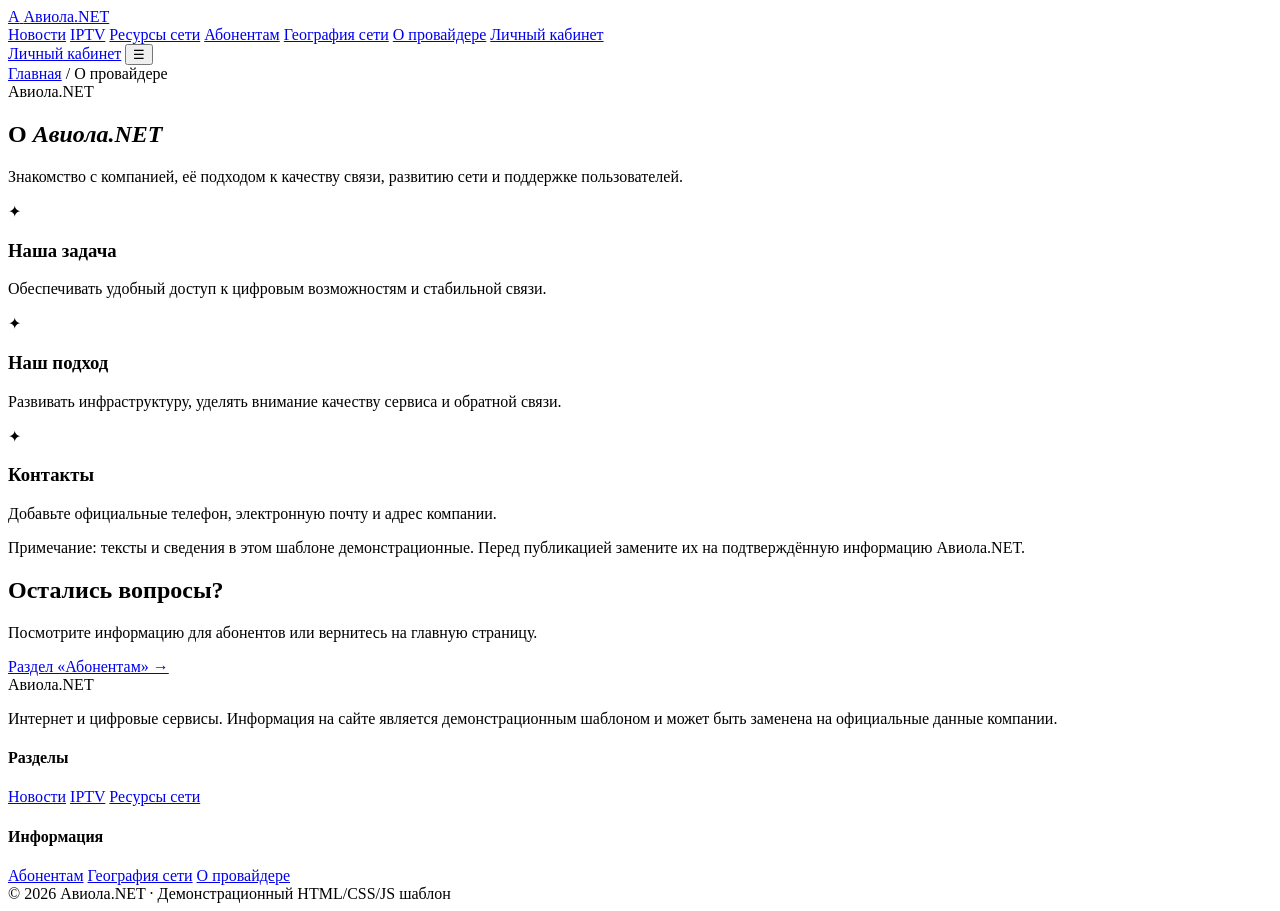
==== about.html @ 0defa591 "Add files via upload" ====
<!doctype html>
<html lang="ru">
<head>
  <meta charset="utf-8">
  <meta name="viewport" content="width=device-width, initial-scale=1">
  <meta name="description" content="Знакомство с компанией, её подходом к качеству связи, развитию сети и поддержке пользователей.">
  <meta name="color-scheme" content="light dark">
  <meta name="theme-color" content="#fbfdff">
  <title>О провайдере — Авиола.NET</title>
  <link rel="icon" href="assets/favicon.svg" type="image/svg+xml">
  <link rel="preconnect" href="https://fonts.googleapis.com">
  <link rel="preconnect" href="https://fonts.gstatic.com" crossorigin>
  <link rel="stylesheet" href="https://fonts.googleapis.com/css2?family=Inter:wght@400;500;600;700;800&display=swap">
  <link rel="stylesheet" href="assets/style.css">
  <!-- Ставим сохранённую тему до отрисовки страницы, чтобы не было мигания -->
  <script>
    try {
      var savedTheme = localStorage.getItem('aviola-theme');
      if (savedTheme === 'light' || savedTheme === 'dark') document.documentElement.dataset.theme = savedTheme;
    } catch (error) {}
  </script>
</head>
<body>
  <div class="topline"></div>

  <header class="site-header">
    <div class="container navbar">
      <a class="brand" href="index.html">
        <span class="brand-mark">А</span>
        <span class="brand-name">Авиола<span>.NET</span></span>
      </a>

      <nav class="site-nav" id="site-nav" aria-label="Основное меню">
        <a href="news.html">Новости</a>
        <a href="iptv.html">IPTV</a>
        <a href="resources.html">Ресурсы сети</a>
        <a href="subscribers.html">Абонентам</a>
        <a href="geography.html">География сети</a>
        <a href="about.html" aria-current="page">О провайдере</a>
        <a class="nav-cta" href="#">Личный кабинет</a>
      </nav>

      <div class="nav-actions">
        <!-- TODO: заменить "#" на адрес личного кабинета (здесь и в меню выше) -->
        <a class="nav-cta" href="#">Личный кабинет</a>
        <button class="menu-toggle" type="button" aria-label="Открыть меню" aria-expanded="false" aria-controls="site-nav">☰</button>
      </div>
    </div>
  </header>

  <main>
    <section class="page-hero">
      <div class="container">
        <div class="breadcrumb"><a href="index.html">Главная</a> / О провайдере</div>
        <span class="eyebrow">Авиола.NET</span>
        <h1>О&nbsp;<em>Авиола.NET</em></h1>
        <p>Знакомство с&nbsp;компанией, её подходом к&nbsp;качеству связи, развитию сети и&nbsp;поддержке пользователей.</p>
      </div>
    </section>

    <section class="section">
      <div class="container">
        <div class="info-grid">
          <article class="info-card">
            <div class="iconbox">✦</div>
            <h3>Наша задача</h3>
            <p>Обеспечивать удобный доступ к&nbsp;цифровым возможностям и&nbsp;стабильной связи.</p>
          </article>
          <article class="info-card">
            <div class="iconbox">✦</div>
            <h3>Наш подход</h3>
            <p>Развивать инфраструктуру, уделять внимание качеству сервиса и&nbsp;обратной связи.</p>
          </article>
          <article class="info-card">
            <div class="iconbox">✦</div>
            <h3>Контакты</h3>
            <p>Добавьте официальные телефон, электронную почту и&nbsp;адрес компании.</p>
          </article>
        </div>

        <div class="notice">Примечание: тексты и&nbsp;сведения в&nbsp;этом шаблоне демонстрационные. Перед публикацией замените их на&nbsp;подтверждённую информацию Авиола.NET.</div>

        <div class="callout">
          <div>
            <h2>Остались вопросы?</h2>
            <p>Посмотрите информацию для&nbsp;абонентов или&nbsp;вернитесь на&nbsp;главную страницу.</p>
          </div>
          <a class="button" href="subscribers.html">Раздел «Абонентам»&nbsp;→</a>
        </div>
      </div>
    </section>
  </main>

  <footer class="site-footer">
    <div class="container">
      <div class="footer-grid">
        <div>
          <div class="footer-brand">Авиола<span>.NET</span></div>
          <p class="footer-note">Интернет и цифровые сервисы. Информация на сайте является демонстрационным шаблоном и может быть заменена на официальные данные компании.</p>
        </div>
        <div class="footer-col">
          <h4>Разделы</h4>
          <a href="news.html">Новости</a>
          <a href="iptv.html">IPTV</a>
          <a href="resources.html">Ресурсы сети</a>
        </div>
        <div class="footer-col">
          <h4>Информация</h4>
          <a href="subscribers.html">Абонентам</a>
          <a href="geography.html">География сети</a>
          <a href="about.html">О провайдере</a>
        </div>
      </div>
      <div class="copyright">© 2026 Авиола.NET · Демонстрационный HTML/CSS/JS шаблон</div>
    </div>
  </footer>

  <script src="assets/script.js"></script>
</body>
</html>
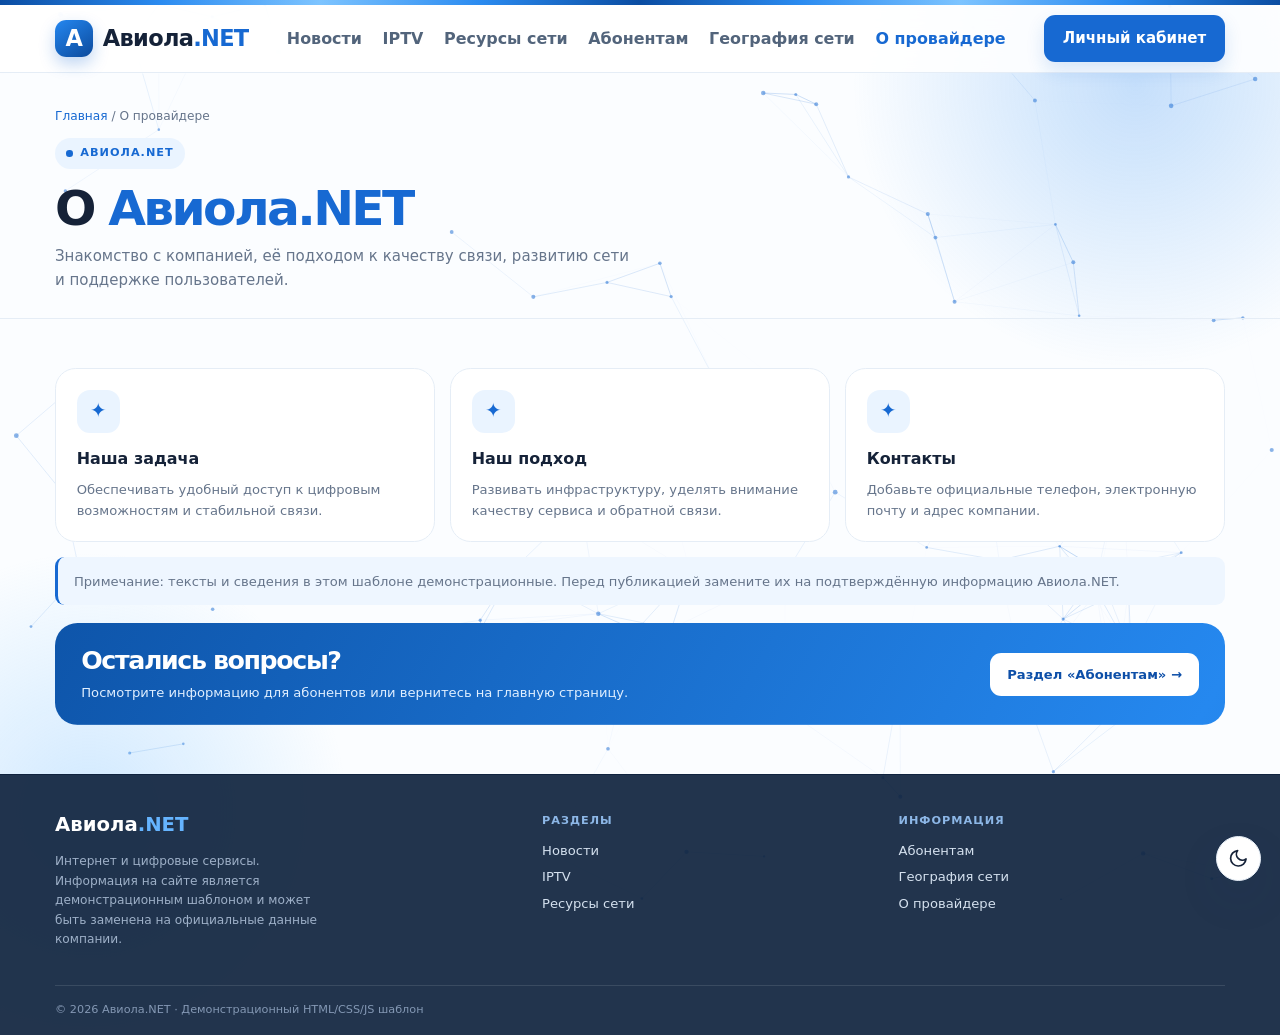
==== commit 8295fb4b: "Update about.html" ====
--- a/about.html
+++ b/about.html
@@ -41,7 +41,9 @@
       </nav>
 
       <div class="nav-actions">
-        <!-- TODO: заменить "#" на адрес личного кабинета (здесь и в меню выше) -->
+        <!-- ✏️ ЗАПОЛНИТЬ: вместо "#" вставьте адрес личного кабинета,
+             например href="https://cabinet.example.ru". Ссылка встречается два раза:
+             здесь и в меню выше (меню используется на телефоне). -->
         <a class="nav-cta" href="#">Личный кабинет</a>
         <button class="menu-toggle" type="button" aria-label="Открыть меню" aria-expanded="false" aria-controls="site-nav">☰</button>
       </div>
@@ -49,6 +51,10 @@
   </header>
 
   <main>
+    <!-- ==============================================================
+         ✏️ ЗАПОЛНЯТЬ ЗДЕСЬ — О провайдере, шапка страницы
+         Заголовок <h1> (слово в <em> выделяется цветом) и абзац под ним — краткое описание раздела.
+         ============================================================== -->
     <section class="page-hero">
       <div class="container">
         <div class="breadcrumb"><a href="index.html">Главная</a> / О провайдере</div>
@@ -60,6 +66,14 @@
 
     <section class="section">
       <div class="container">
+        <!-- ==============================================================
+             ✏️ ЗАПОЛНЯТЬ ЗДЕСЬ — О провайдере, карточки
+             История компании, принципы работы, контакты: телефон, e-mail, адрес.
+             Одна карточка — одна тема: заголовок в <h3>, текст в <p>.
+             Иконку ✦ можно заменить на любой символ или эмодзи.
+             Карточки идут по три в ряд, лишние переносятся на новую строку сами.
+             &nbsp; в тексте — неразрывный пробел (чтобы предлог не оставался в конце строки). Можно писать и обычным пробелом.
+             ============================================================== -->
         <div class="info-grid">
           <article class="info-card">
             <div class="iconbox">✦</div>
@@ -78,8 +92,10 @@
           </article>
         </div>
 
+        <!-- ✏️ Серая плашка-примечание: когда замените все тексты настоящими, удалите весь блок notice -->
         <div class="notice">Примечание: тексты и&nbsp;сведения в&nbsp;этом шаблоне демонстрационные. Перед публикацией замените их на&nbsp;подтверждённую информацию Авиола.NET.</div>
 
+        <!-- ✏️ Синий блок внизу: заголовок <h2>, текст <p>, кнопка (адрес в href) -->
         <div class="callout">
           <div>
             <h2>Остались вопросы?</h2>
@@ -96,8 +112,10 @@
       <div class="footer-grid">
         <div>
           <div class="footer-brand">Авиола<span>.NET</span></div>
+          <!-- ✏️ ЗАПОЛНИТЬ: короткое описание компании в подвале (замените текст ниже) -->
           <p class="footer-note">Интернет и цифровые сервисы. Информация на сайте является демонстрационным шаблоном и может быть заменена на официальные данные компании.</p>
         </div>
+        <!-- ✏️ Ссылки подвала: меняйте текст между <a> и </a> или адрес в href -->
         <div class="footer-col">
           <h4>Разделы</h4>
           <a href="news.html">Новости</a>
@@ -111,6 +129,7 @@
           <a href="about.html">О провайдере</a>
         </div>
       </div>
+      <!-- ✏️ ЗАПОЛНИТЬ: строка копирайта (год, название, реквизиты) -->
       <div class="copyright">© 2026 Авиола.NET · Демонстрационный HTML/CSS/JS шаблон</div>
     </div>
   </footer>
--- a/assets/style.css
+++ b/assets/style.css
@@ -0,0 +1,967 @@
+/* ==========================================================================
+   Авиола.NET — стили сайта
+   Оглавление: 1. Тема  2. База  3. Шапка  4. Кнопки  5. Первый экран
+   6. Секции и карточки  7. Подвал  8. Переключатель темы  9. Анимации
+   10. Адаптив
+   ========================================================================== */
+
+
+/* 1. Тема ------------------------------------------------------------------
+   Светлая тема по умолчанию. Тёмная включается двумя способами:
+   — автоматически, если в системе выбрана тёмная тема;
+   — вручную, кнопкой в углу (скрипт ставит data-theme на <html>).
+   Блок с тёмными цветами повторён дважды — это нормально для чистого CSS.   */
+
+:root {
+  color-scheme: light;
+
+  --bg: #fbfdff;
+  --surface: #fff;
+  --soft-overlay: rgba(243, 248, 254, .72);
+  --tint: #eaf4ff;
+
+  --text: #152238;
+  --muted: #66758b;
+  --nav-text: #52647b;
+  --line: #e5edf6;
+
+  --accent: #1769d2;
+  --btn: #1769d2;
+  --btn-hover: #0d4fa8;
+  --btn-shadow: rgba(23, 105, 210, .16);
+  --secondary-border: #d8e7f8;
+  --card-hover-border: #c8def7;
+
+  --header-bg: rgba(255, 255, 255, .88);
+  --notice-bg: #eef6ff;
+  --shadow: 0 18px 48px rgba(25, 67, 117, .09);
+  --radius: 1.375rem;
+
+  --glow-a: rgba(43, 139, 240, .26);
+  --glow-b: rgba(125, 196, 255, .34);
+  --net-rgb: 23, 105, 210;
+
+  --callout-from: #0e55aa;
+  --callout-to: #2588ef;
+  --footer-bg: rgba(16, 35, 62, .92);
+  --footer-edge: #10233e;
+}
+
+@media (prefers-color-scheme: dark) {
+  :root:not([data-theme="light"]) {
+    color-scheme: dark;
+
+    --bg: #131d31;
+    --surface: #1b2842;
+    --soft-overlay: rgba(23, 34, 56, .7);
+    --tint: #223760;
+
+    --text: #ebf1fa;
+    --muted: #aebdd2;
+    --nav-text: #c2cee1;
+    --line: #2c3c5c;
+
+    --accent: #7fbfff;
+    --btn: #2272ea;
+    --btn-hover: #1c63cf;
+    --btn-shadow: rgba(0, 0, 0, .3);
+    --secondary-border: #38548a;
+    --card-hover-border: #3f629a;
+
+    --header-bg: rgba(19, 29, 49, .82);
+    --notice-bg: #1a2945;
+    --shadow: 0 18px 48px rgba(0, 0, 0, .32);
+
+    --glow-a: rgba(45, 125, 240, .32);
+    --glow-b: rgba(70, 170, 255, .18);
+    --net-rgb: 127, 191, 255;
+
+    --callout-from: #0d4a9a;
+    --callout-to: #2277d8;
+    --footer-bg: rgba(12, 20, 36, .92);
+    --footer-edge: #2c3c5c;
+  }
+}
+
+:root[data-theme="dark"] {
+  color-scheme: dark;
+
+  --bg: #131d31;
+  --surface: #1b2842;
+  --soft-overlay: rgba(23, 34, 56, .7);
+  --tint: #223760;
+
+  --text: #ebf1fa;
+  --muted: #aebdd2;
+  --nav-text: #c2cee1;
+  --line: #2c3c5c;
+
+  --accent: #7fbfff;
+  --btn: #2272ea;
+  --btn-hover: #1c63cf;
+  --btn-shadow: rgba(0, 0, 0, .3);
+  --secondary-border: #38548a;
+  --card-hover-border: #3f629a;
+
+  --header-bg: rgba(19, 29, 49, .82);
+  --notice-bg: #1a2945;
+  --shadow: 0 18px 48px rgba(0, 0, 0, .32);
+
+  --glow-a: rgba(45, 125, 240, .32);
+  --glow-b: rgba(70, 170, 255, .18);
+  --net-rgb: 127, 191, 255;
+
+  --callout-from: #0d4a9a;
+  --callout-to: #2277d8;
+  --footer-bg: rgba(12, 20, 36, .92);
+  --footer-edge: #2c3c5c;
+}
+
+
+/* 2. База ----------------------------------------------------------------- */
+
+*,
+*::before,
+*::after {
+  box-sizing: border-box;
+}
+
+html {
+  /* Телефоны и планшеты: обычные 16px */
+  font-size: 16px;
+  scroll-behavior: smooth;
+}
+
+/* Компьютер: размер шрифта привязан к ширине окна, а все размеры сайта заданы в rem,
+   поэтому страница плавно масштабируется целиком вместе с окном (эталон — окно 1440px) */
+@media (min-width: 1101px) {
+  html {
+    font-size: clamp(15px, 1.111vw, 44px);
+  }
+}
+
+body {
+  margin: 0;
+  font-family: Inter, system-ui, -apple-system, "Segoe UI", Arial, sans-serif;
+  color: var(--text);
+  background: var(--bg);
+  line-height: 1.6;
+}
+
+a {
+  color: inherit;
+  text-decoration: none;
+}
+
+:focus-visible {
+  outline: 3px solid var(--accent);
+  outline-offset: 3px;
+  border-radius: 0.375rem;
+}
+
+.container {
+  width: min(78rem, calc(100% - 2.5rem));
+  margin: 0 auto;
+}
+
+h1 {
+  font-size: clamp(2.375rem, 5vw, 3.875rem);
+  line-height: 1.08;
+  letter-spacing: -0.175rem;
+  margin: 1rem 0 0.875rem;
+  max-width: 45rem;
+}
+
+h1 em {
+  font-style: normal;
+  color: var(--accent);
+}
+
+h2 {
+  font-size: clamp(1.75rem, 3.5vw, 2.5rem);
+  letter-spacing: -1.4px;
+  line-height: 1.15;
+  margin: 0 0 0.625rem;
+}
+
+.eyebrow {
+  display: inline-flex;
+  align-items: center;
+  gap: 0.5rem;
+  padding: 0.4375rem 0.75rem;
+  border-radius: 1.875rem;
+  background: var(--tint);
+  color: var(--accent);
+  font-size: 0.75rem;
+  font-weight: 800;
+  letter-spacing: 1px;
+  text-transform: uppercase;
+}
+
+/* Бейдж над заголовком секции: без отступа он прилипает к тексту */
+.section-head .eyebrow {
+  margin-bottom: 0.875rem;
+}
+
+.eyebrow::before {
+  content: "";
+  width: 0.4375rem;
+  height: 0.4375rem;
+  border-radius: 50%;
+  background: var(--accent);
+}
+
+
+/* 3. Шапка ---------------------------------------------------------------- */
+
+.topline {
+  height: 0.3125rem;
+  background: linear-gradient(90deg, #0b4da2, #2b8bf0, #7dc4ff, #2b8bf0, #0b4da2) 0 0 / 50% 100% repeat-x;
+}
+
+.site-header {
+  position: sticky;
+  top: 0;
+  z-index: 10;
+  background: var(--header-bg);
+  border-bottom: 1px solid var(--line);
+  -webkit-backdrop-filter: blur(14px);
+  backdrop-filter: blur(14px);
+}
+
+.navbar {
+  min-height: 4.5rem;
+  display: flex;
+  align-items: center;
+  justify-content: space-between;
+  gap: 1.5rem;
+}
+
+.brand {
+  display: flex;
+  align-items: center;
+  gap: 0.6875rem;
+  font-weight: 800;
+  font-size: 1.5rem;
+  letter-spacing: -.7px;
+  white-space: nowrap;
+}
+
+.brand-mark {
+  width: 2.5rem;
+  height: 2.5rem;
+  border-radius: 0.75rem;
+  background: linear-gradient(145deg, #2487f0, #0c4a9c);
+  display: grid;
+  place-items: center;
+  color: #fff;
+  font-weight: 800;
+  box-shadow: 0 7px 16px rgba(23, 105, 210, .27);
+}
+
+.brand-name span {
+  color: var(--accent);
+}
+
+.site-nav {
+  display: flex;
+  align-items: center;
+  gap: 1.375rem;
+}
+
+.site-nav a {
+  font-size: 1.0625rem;
+  font-weight: 600;
+  color: var(--nav-text);
+  transition: color .2s;
+}
+
+.site-nav a:hover,
+.site-nav a[aria-current="page"] {
+  color: var(--accent);
+}
+
+.nav-actions .nav-cta {
+  font-size: 1rem;
+  padding: 0.75rem 1.25rem;
+}
+
+/* Кнопка «Личный кабинет» внутри меню нужна только на узких экранах */
+.site-nav .nav-cta {
+  display: none;
+  color: #fff;
+}
+
+.site-nav .nav-cta:hover {
+  color: #fff;
+}
+
+.nav-actions {
+  display: flex;
+  align-items: center;
+  gap: 0.625rem;
+}
+
+.menu-toggle {
+  display: none;
+  width: 2.75rem;
+  height: 2.75rem;
+  padding: 0;
+  border: 1px solid var(--line);
+  border-radius: 0.625rem;
+  background: var(--surface);
+  color: var(--text);
+  font-size: 1.25rem;
+  line-height: 1;
+  cursor: pointer;
+}
+
+
+/* 4. Кнопки --------------------------------------------------------------- */
+
+.nav-cta,
+.button {
+  display: inline-flex;
+  align-items: center;
+  justify-content: center;
+  padding: 0.75rem 1.125rem;
+  border: 0;
+  border-radius: 0.75rem;
+  background: var(--btn);
+  color: #fff;
+  font-size: 0.875rem;
+  font-weight: 700;
+  white-space: nowrap;
+  box-shadow: 0 8px 18px var(--btn-shadow);
+  cursor: pointer;
+  transition: background-color .2s, transform .2s;
+}
+
+.nav-cta:hover,
+.button:hover {
+  background: var(--btn-hover);
+}
+
+.button.secondary {
+  background: var(--surface);
+  color: var(--accent);
+  border: 1px solid var(--secondary-border);
+  box-shadow: none;
+}
+
+.button.secondary:hover {
+  background: var(--tint);
+}
+
+
+/* 5. Первый экран --------------------------------------------------------- */
+
+.hero {
+  padding: 3.25rem 0 2.75rem;
+}
+
+.page-hero {
+  padding: 2.25rem 0 1.75rem;
+  border-bottom: 1px solid var(--line);
+}
+
+/* Фон страницы: холст с узлами (создаёт script.js) и два светлых пятна.
+   Всё закреплено за окном и лежит под контентом, поэтому анимация видна на всей странице. */
+.net-canvas {
+  position: fixed;
+  inset: 0;
+  z-index: -1;
+  width: 100%;
+  height: 100%;
+  pointer-events: none;
+}
+
+body::before,
+body::after {
+  content: "";
+  position: fixed;
+  z-index: -1;
+  aspect-ratio: 1;
+  border-radius: 50%;
+  pointer-events: none;
+}
+
+body::before {
+  width: max(36rem, 46vw);
+  top: -14rem;
+  right: -10rem;
+  background: radial-gradient(circle, var(--glow-a), transparent 68%);
+}
+
+body::after {
+  width: max(34rem, 42vw);
+  bottom: -12rem;
+  left: -12rem;
+  background: radial-gradient(circle, var(--glow-b), transparent 68%);
+}
+
+.hero-grid {
+  display: grid;
+  grid-template-columns: 1.15fr .85fr;
+  align-items: center;
+  gap: 2.5rem;
+}
+
+.lead {
+  font-size: 1.0625rem;
+  color: var(--muted);
+  max-width: 38.125rem;
+  margin: 0 0 1.375rem;
+}
+
+.hero-actions {
+  display: flex;
+  flex-wrap: wrap;
+  gap: 0.75rem;
+}
+
+.visual {
+  position: relative;
+  min-height: 18rem;
+  padding: 1.625rem;
+  border-radius: 1.875rem;
+  background: linear-gradient(145deg, #0c4d9e, #1b80e8);
+  color: #fff;
+  overflow: hidden;
+  box-shadow: 0 28px 65px rgba(20, 90, 163, .2);
+}
+
+.visual::before,
+.visual::after {
+  content: "";
+  position: absolute;
+  width: 22.5rem;
+  height: 22.5rem;
+  right: -6.25rem;
+  top: -7.5rem;
+  border: 1px solid rgba(255, 255, 255, .22);
+  border-radius: 50%;
+}
+
+.visual::after {
+  width: 15rem;
+  height: 15rem;
+  right: -2.5rem;
+  top: -3.75rem;
+}
+
+.signal {
+  position: absolute;
+  inset: -1.875rem;
+  opacity: .18;
+  background: repeating-linear-gradient(135deg, transparent 0 18px, #fff 19px 20px);
+}
+
+.visual-content {
+  position: relative;
+  z-index: 1;
+}
+
+.visual-kicker {
+  font-size: 0.75rem;
+  font-weight: 700;
+  letter-spacing: 1.5px;
+  text-transform: uppercase;
+  opacity: .75;
+}
+
+.visual-title {
+  max-width: 16.875rem;
+  margin: 0.625rem 0 1.375rem;
+  font-size: 1.9375rem;
+  font-weight: 800;
+  line-height: 1.15;
+}
+
+.stat-row {
+  display: flex;
+  gap: 0.75rem;
+}
+
+.stat {
+  min-width: 7rem;
+  padding: 0.8125rem 0.9375rem;
+  border: 1px solid rgba(255, 255, 255, .21);
+  border-radius: 0.9375rem;
+  background: rgba(255, 255, 255, .11);
+}
+
+.stat strong {
+  display: block;
+  font-size: 1.4375rem;
+}
+
+.stat small {
+  font-size: 0.75rem;
+  opacity: .85;
+}
+
+
+/* 6. Секции и карточки ---------------------------------------------------- */
+
+.section {
+  padding: 3.25rem 0;
+}
+
+.section.soft {
+  background: var(--soft-overlay);
+}
+
+.section-head {
+  display: flex;
+  align-items: end;
+  justify-content: space-between;
+  gap: 1.25rem;
+  margin-bottom: 1.25rem;
+}
+
+.section-head p {
+  max-width: 36.875rem;
+  margin: 0;
+  color: var(--muted);
+}
+
+.cards,
+.info-grid {
+  display: grid;
+  grid-template-columns: repeat(3, 1fr);
+  gap: 1rem;
+}
+
+.card,
+.info-card {
+  background: var(--surface);
+  border: 1px solid var(--line);
+  border-radius: var(--radius);
+  padding: 1.375rem;
+}
+
+.card {
+  box-shadow: var(--shadow);
+  transition: transform .22s, border-color .22s;
+}
+
+.card:hover {
+  border-color: var(--card-hover-border);
+}
+
+.iconbox {
+  display: grid;
+  place-items: center;
+  width: 2.875rem;
+  height: 2.875rem;
+  margin-bottom: 0.875rem;
+  border-radius: 0.875rem;
+  background: var(--tint);
+  color: var(--accent);
+  font-size: 1.3125rem;
+}
+
+.card h3 {
+  margin: 0 0 0.5625rem;
+  font-size: 1.125rem;
+  letter-spacing: -.4px;
+}
+
+.info-card h3 {
+  margin: 0 0 0.5rem;
+  font-size: 1.0625rem;
+}
+
+.card p {
+  margin: 0 0 0.75rem;
+  color: var(--muted);
+  font-size: 0.875rem;
+}
+
+.info-card p {
+  margin: 0;
+  color: var(--muted);
+  font-size: 0.875rem;
+}
+
+.arrowlink {
+  font-size: 0.875rem;
+  font-weight: 800;
+  color: var(--accent);
+}
+
+.breadcrumb {
+  margin-bottom: 0.75rem;
+  font-size: 0.8125rem;
+  color: var(--muted);
+}
+
+.breadcrumb a {
+  color: var(--accent);
+}
+
+.page-hero h1 {
+  /* верхний отступ нужен, чтобы бейдж не прилипал к заголовку */
+  margin: 0.875rem 0 0.625rem;
+  font-size: clamp(2.25rem, 4.5vw, 3.25rem);
+}
+
+.page-hero p {
+  max-width: 43.75rem;
+  margin: 0;
+  font-size: 1rem;
+  color: var(--muted);
+}
+
+.notice {
+  margin-top: 1rem;
+  padding: 0.875rem 1.0625rem;
+  border-left: 3px solid var(--accent);
+  border-radius: 0.625rem;
+  background: var(--notice-bg);
+  color: var(--muted);
+  font-size: 0.875rem;
+}
+
+.callout {
+  display: flex;
+  align-items: center;
+  justify-content: space-between;
+  gap: 1.5rem;
+  padding: 1.5rem 1.75rem;
+  border-radius: 1.5rem;
+  background: linear-gradient(120deg, var(--callout-from), var(--callout-to), var(--callout-from)) 0 50% / 200% 100%;
+  color: #fff;
+}
+
+/* Отступ сверху только если блок идёт после другого контента */
+.container > * + .callout {
+  margin-top: 1.25rem;
+}
+
+.callout h2 {
+  margin: 0 0 0.4375rem;
+  font-size: 1.6875rem;
+}
+
+.callout p {
+  margin: 0;
+  font-size: 0.875rem;
+  color: #e0efff;
+}
+
+.callout .button {
+  background: #fff;
+  color: #0d4fa8;
+  box-shadow: none;
+}
+
+.callout .button:hover {
+  background: #eaf4ff;
+}
+
+
+/* 7. Подвал --------------------------------------------------------------- */
+
+.site-footer {
+  padding: 2.25rem 0 1.125rem;
+  background: var(--footer-bg);
+  border-top: 1px solid var(--footer-edge);
+  color: #fff;
+}
+
+.footer-grid {
+  display: grid;
+  grid-template-columns: 1.4fr 1fr 1fr;
+  gap: 2rem;
+}
+
+.footer-brand {
+  font-size: 1.3125rem;
+  font-weight: 800;
+}
+
+.footer-brand span {
+  color: #65b4ff;
+}
+
+.footer-note {
+  max-width: 19.375rem;
+  font-size: 0.8125rem;
+  color: #9eb0c8;
+}
+
+.footer-col h4 {
+  margin: 0.25rem 0 0.625rem;
+  font-size: 0.75rem;
+  letter-spacing: 1px;
+  text-transform: uppercase;
+  color: #8db7e7;
+}
+
+.footer-col a {
+  display: block;
+  margin: 0.375rem 0;
+  font-size: 0.875rem;
+  color: #d5e1ef;
+}
+
+.footer-col a:hover {
+  color: #fff;
+}
+
+.copyright {
+  margin-top: 1.5rem;
+  padding-top: 1rem;
+  border-top: 1px solid rgba(255, 255, 255, .11);
+  font-size: 0.75rem;
+  color: #8498b4;
+}
+
+
+/* 8. Переключатель темы --------------------------------------------------- */
+
+.theme-toggle {
+  position: fixed;
+  right: 1.25rem;
+  bottom: 1.25rem;
+  z-index: 20;
+  display: grid;
+  place-items: center;
+  width: 3rem;
+  height: 3rem;
+  padding: 0;
+  border: 1px solid var(--line);
+  border-radius: 50%;
+  background: var(--surface);
+  color: var(--text);
+  box-shadow: var(--shadow);
+  cursor: pointer;
+  transition: transform .2s;
+}
+
+
+.theme-toggle svg {
+  grid-area: 1 / 1;
+  width: 1.375rem;
+  height: 1.375rem;
+  transition: transform .4s ease, opacity .3s ease;
+}
+
+/* Показываем иконку того, на что тема переключится */
+.theme-toggle[data-current="dark"] .icon-moon,
+.theme-toggle[data-current="light"] .icon-sun {
+  opacity: 0;
+  transform: rotate(-90deg) scale(.5);
+}
+
+
+/* Приподнимание при наведении — только для устройств с мышью,
+   иначе на телефоне эффект «залипает» после касания */
+@media (hover: hover) {
+  .nav-cta:hover,
+  .button:hover {
+    transform: translateY(-1px);
+  }
+
+  .card:hover {
+    transform: translateY(-4px);
+  }
+
+  .theme-toggle:hover {
+    transform: translateY(-2px) rotate(8deg);
+  }
+}
+
+
+/* 9. Анимации фона --------------------------------------------------------
+   Всё на transform и opacity, чтобы не нагружать страницу.
+   Для тех, у кого в системе включено «уменьшить движение», анимации выключены. */
+
+@media (prefers-reduced-motion: no-preference) {
+  .topline {
+    animation: topline-flow 8s linear infinite;
+  }
+
+  body::before {
+    animation: drift-a 24s ease-in-out infinite;
+  }
+
+  body::after {
+    animation: drift-b 30s ease-in-out infinite;
+  }
+
+  .visual::before {
+    animation: ring-pulse 6s ease-out infinite;
+  }
+
+  .visual::after {
+    animation: ring-pulse 6s ease-out 3s infinite;
+  }
+
+  .signal {
+    animation: stripes-slide 2.4s linear infinite;
+  }
+
+  .callout {
+    animation: callout-shift 12s ease-in-out infinite alternate;
+  }
+}
+
+@keyframes topline-flow {
+  to { background-position-x: 100%; }
+}
+
+@keyframes drift-a {
+  0%, 100% { transform: translate(0, 0) scale(1); }
+  50%      { transform: translate(-90px, 60px) scale(1.15); }
+}
+
+@keyframes drift-b {
+  0%, 100% { transform: translate(0, 0) scale(1); }
+  50%      { transform: translate(110px, -40px) scale(.9); }
+}
+
+@keyframes ring-pulse {
+  0%   { transform: scale(.8); opacity: 0; }
+  25%  { opacity: 1; }
+  100% { transform: scale(1.2); opacity: 0; }
+}
+
+/* Сдвиг ровно на один период полос (20px по диагонали), поэтому шва не видно */
+@keyframes stripes-slide {
+  to { transform: translate(14.14px, 14.14px); }
+}
+
+@keyframes callout-shift {
+  to { background-position: 100% 50%; }
+}
+
+
+/* 10. Адаптив ------------------------------------------------------------- */
+
+@media (max-width: 1100px) {
+  .menu-toggle {
+    display: block;
+  }
+
+  .site-nav {
+    display: none;
+    position: absolute;
+    top: 100%;
+    left: 0;
+    right: 0;
+    flex-direction: column;
+    align-items: stretch;
+    gap: 0.125rem;
+    padding: 0.75rem 1.25rem 1.25rem;
+    background: var(--surface);
+    border-bottom: 1px solid var(--line);
+    box-shadow: var(--shadow);
+  }
+
+  .site-nav.open {
+    display: flex;
+  }
+
+  .site-nav a {
+    padding: 0.6875rem 0.25rem;
+    font-size: 1rem;
+  }
+
+  .hero-grid {
+    gap: 1.75rem;
+  }
+
+  .cards,
+  .info-grid {
+    grid-template-columns: repeat(2, 1fr);
+  }
+}
+
+@media (max-width: 700px) {
+  .navbar {
+    min-height: 4.25rem;
+  }
+
+  .hero {
+    padding: 2.25rem 0;
+  }
+
+  .hero-grid {
+    grid-template-columns: 1fr;
+  }
+
+  .visual {
+    min-height: 16.875rem;
+  }
+
+  .section {
+    padding: 2.25rem 0;
+  }
+
+  .section-head {
+    display: block;
+  }
+
+  .cards,
+  .info-grid {
+    grid-template-columns: 1fr;
+  }
+
+  .footer-grid {
+    grid-template-columns: 1fr 1fr;
+  }
+
+  .footer-grid > div:first-child {
+    grid-column: 1 / -1;
+  }
+
+  .callout {
+    display: block;
+  }
+
+  .callout .button {
+    margin-top: 1.25rem;
+  }
+
+  h1 {
+    letter-spacing: -0.1125rem;
+  }
+}
+
+/* На самых узких экранах кнопка «Личный кабинет» переезжает в меню */
+@media (max-width: 520px) {
+  .nav-actions .nav-cta {
+    display: none;
+  }
+
+  .site-nav .nav-cta {
+    display: inline-flex;
+    margin-top: 0.625rem;
+  }
+}
+
+@media (max-width: 420px) {
+  .container {
+    width: min(100% - 1.75rem, 72.5rem);
+  }
+
+  .footer-grid {
+    grid-template-columns: 1fr;
+  }
+
+  .footer-grid > div:first-child {
+    grid-column: auto;
+  }
+
+  .stat-row {
+    flex-wrap: wrap;
+  }
+
+  .theme-toggle {
+    right: 0.875rem;
+    bottom: 0.875rem;
+  }
+}
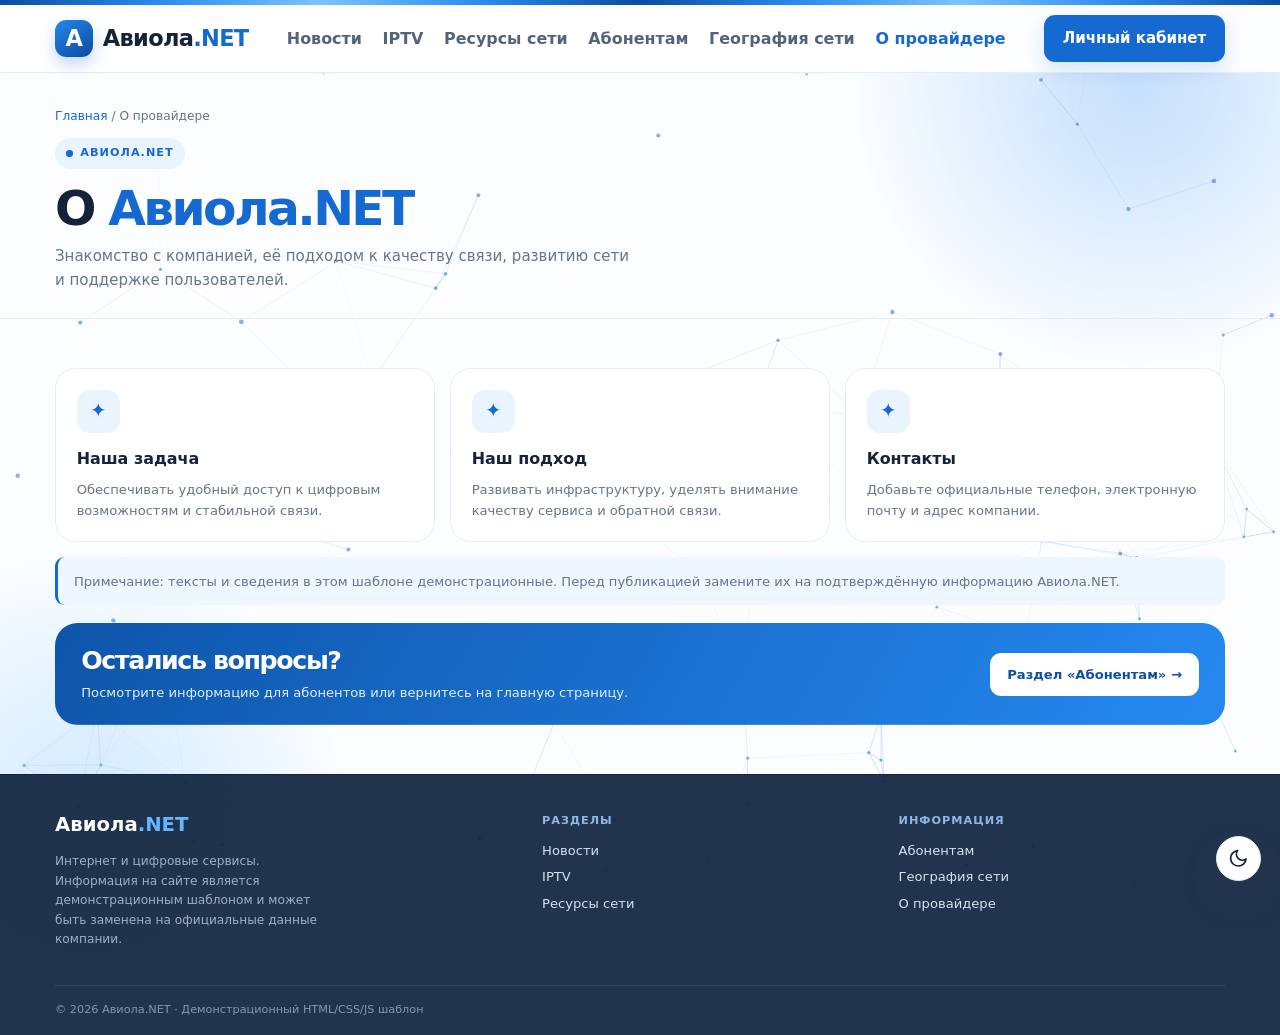
==== commit 9b9e1c4d: "Update about.html" ====
--- a/about.html
+++ b/about.html
@@ -14,6 +14,7 @@
   <link rel="stylesheet" href="assets/style.css">
   <!-- Ставим сохранённую тему до отрисовки страницы, чтобы не было мигания -->
   <script>
+    document.documentElement.classList.add('js');
     try {
       var savedTheme = localStorage.getItem('aviola-theme');
       if (savedTheme === 'light' || savedTheme === 'dark') document.documentElement.dataset.theme = savedTheme;
@@ -48,6 +49,7 @@
         <button class="menu-toggle" type="button" aria-label="Открыть меню" aria-expanded="false" aria-controls="site-nav">☰</button>
       </div>
     </div>
+    <div class="scroll-progress" aria-hidden="true"></div>
   </header>
 
   <main>
@@ -75,17 +77,17 @@
              &nbsp; в тексте — неразрывный пробел (чтобы предлог не оставался в конце строки). Можно писать и обычным пробелом.
              ============================================================== -->
         <div class="info-grid">
-          <article class="info-card">
+          <article class="info-card" data-reveal>
             <div class="iconbox">✦</div>
             <h3>Наша задача</h3>
             <p>Обеспечивать удобный доступ к&nbsp;цифровым возможностям и&nbsp;стабильной связи.</p>
           </article>
-          <article class="info-card">
+          <article class="info-card" data-reveal>
             <div class="iconbox">✦</div>
             <h3>Наш подход</h3>
             <p>Развивать инфраструктуру, уделять внимание качеству сервиса и&nbsp;обратной связи.</p>
           </article>
-          <article class="info-card">
+          <article class="info-card" data-reveal>
             <div class="iconbox">✦</div>
             <h3>Контакты</h3>
             <p>Добавьте официальные телефон, электронную почту и&nbsp;адрес компании.</p>
@@ -93,10 +95,10 @@
         </div>
 
         <!-- ✏️ Серая плашка-примечание: когда замените все тексты настоящими, удалите весь блок notice -->
-        <div class="notice">Примечание: тексты и&nbsp;сведения в&nbsp;этом шаблоне демонстрационные. Перед публикацией замените их на&nbsp;подтверждённую информацию Авиола.NET.</div>
+        <div class="notice" data-reveal>Примечание: тексты и&nbsp;сведения в&nbsp;этом шаблоне демонстрационные. Перед публикацией замените их на&nbsp;подтверждённую информацию Авиола.NET.</div>
 
         <!-- ✏️ Синий блок внизу: заголовок <h2>, текст <p>, кнопка (адрес в href) -->
-        <div class="callout">
+        <div class="callout" data-reveal>
           <div>
             <h2>Остались вопросы?</h2>
             <p>Посмотрите информацию для&nbsp;абонентов или&nbsp;вернитесь на&nbsp;главную страницу.</p>
